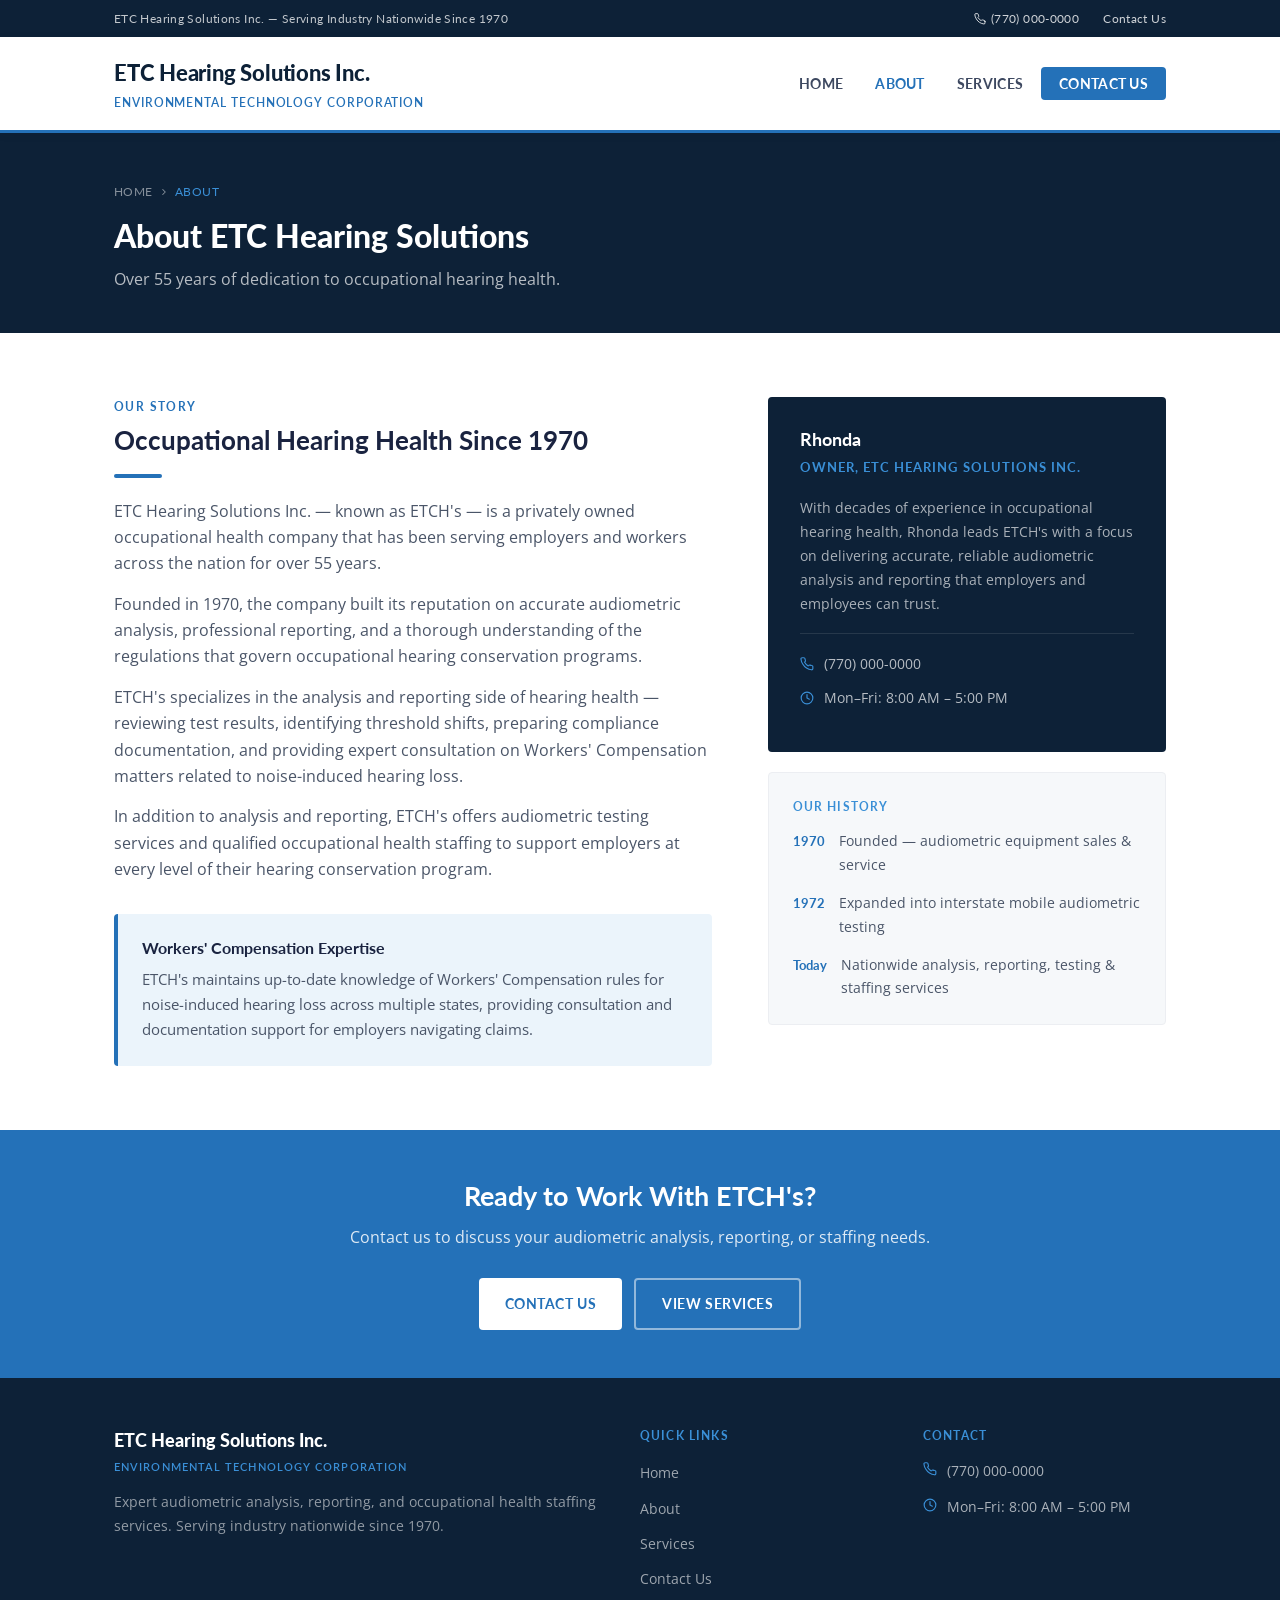
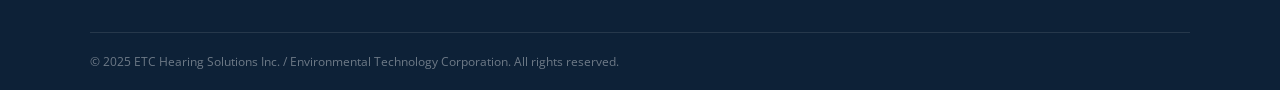
==== about.html @ 77f60b80 "Initial build — ETCH's (ETC Hearing Solutions Inc.) website" ====
<!DOCTYPE html>
<html lang="en">
<head>
  <meta charset="UTF-8" />
  <meta name="viewport" content="width=device-width, initial-scale=1.0" />
  <title>About | ETC Hearing Solutions Inc.</title>
  <meta name="description" content="Learn about ETC Hearing Solutions Inc. (ETCH's) and Rhonda, owner and expert in audiometric analysis and occupational hearing health." />
  <link rel="stylesheet" href="css/styles.css" />
  <link rel="icon" href="data:image/svg+xml,<svg xmlns='http://www.w3.org/2000/svg' viewBox='0 0 100 100'><rect width='100' height='100' rx='12' fill='%230D2137'/><text y='.9em' x='.05em' font-size='72' fill='%232471B8'>⚕</text></svg>" />
</head>
<body>

  <!-- TOP BAR -->
  <div class="top-bar">
    <div class="container top-bar-inner">
      <span>ETC Hearing Solutions Inc. — Serving Industry Nationwide Since 1970</span>
      <div class="top-bar-right">
        <a href="tel:7700000000">
          <svg xmlns="http://www.w3.org/2000/svg" width="12" height="12" viewBox="0 0 24 24" fill="none" stroke="currentColor" stroke-width="2" stroke-linecap="round" stroke-linejoin="round"><path d="M22 16.92v3a2 2 0 0 1-2.18 2 19.79 19.79 0 0 1-8.63-3.07A19.5 19.5 0 0 1 4.69 12a19.79 19.79 0 0 1-3.07-8.67A2 2 0 0 1 3.6 1.27h3a2 2 0 0 1 2 1.72c.127.96.361 1.903.7 2.81a2 2 0 0 1-.45 2.11L7.91 8.95a16 16 0 0 0 6.29 6.29l.95-.85a2 2 0 0 1 2.11-.45c.907.339 1.85.573 2.81.7A2 2 0 0 1 22 16.92z"/></svg>
          (770) 000-0000
        </a>
        <a href="contact.html">Contact Us</a>
      </div>
    </div>
  </div>

  <!-- HEADER -->
  <header class="site-header">
    <div class="header-inner container">
      <a href="index.html" class="site-logo">
        <span class="logo-name">ETC Hearing Solutions Inc.</span>
        <span class="logo-abbr">Environmental Technology Corporation</span>
      </a>
      <button class="nav-toggle" aria-label="Toggle navigation" aria-expanded="false">
        <span></span><span></span><span></span>
      </button>
      <nav>
        <ul class="nav-list">
          <li><a href="index.html">Home</a></li>
          <li><a href="about.html" class="active">About</a></li>
          <li><a href="services.html">Services</a></li>
          <li><a href="contact.html" class="nav-cta">Contact Us</a></li>
        </ul>
      </nav>
    </div>
  </header>

  <!-- PAGE HERO -->
  <section class="page-hero">
    <div class="container">
      <div class="breadcrumb">
        <a href="index.html">Home</a>
        <svg xmlns="http://www.w3.org/2000/svg" width="10" height="10" viewBox="0 0 24 24" fill="none" stroke="currentColor" stroke-width="2.5" stroke-linecap="round" stroke-linejoin="round"><polyline points="9 18 15 12 9 6"/></svg>
        <span>About</span>
      </div>
      <h1>About ETC Hearing Solutions</h1>
      <p>Over 55 years of dedication to occupational hearing health.</p>
    </div>
  </section>

  <!-- ABOUT CONTENT -->
  <section class="section-pad">
    <div class="container">
      <div class="about-content-grid">
        <div>
          <span class="section-label">Our Story</span>
          <h2>Occupational Hearing Health Since 1970</h2>
          <div class="divider-bar left" style="margin-bottom: 20px;"></div>
          <p>ETC Hearing Solutions Inc. — known as ETCH's — is a privately owned occupational health company that has been serving employers and workers across the nation for over 55 years.</p>
          <p>Founded in 1970, the company built its reputation on accurate audiometric analysis, professional reporting, and a thorough understanding of the regulations that govern occupational hearing conservation programs.</p>
          <p>ETCH's specializes in the analysis and reporting side of hearing health — reviewing test results, identifying threshold shifts, preparing compliance documentation, and providing expert consultation on Workers' Compensation matters related to noise-induced hearing loss.</p>
          <p>In addition to analysis and reporting, ETCH's offers audiometric testing services and qualified occupational health staffing to support employers at every level of their hearing conservation program.</p>

          <div style="margin-top: 32px; padding: 24px; background: var(--blue-pale); border-left: 4px solid var(--blue-accent); border-radius: var(--radius);">
            <h4 style="margin-bottom: 8px; color: var(--text-main);">Workers' Compensation Expertise</h4>
            <p style="font-size: 0.92rem; color: var(--text-body); margin: 0;">ETCH's maintains up-to-date knowledge of Workers' Compensation rules for noise-induced hearing loss across multiple states, providing consultation and documentation support for employers navigating claims.</p>
          </div>
        </div>

        <div>
          <div class="owner-card">
            <h3>Rhonda</h3>
            <div class="owner-title">Owner, ETC Hearing Solutions Inc.</div>
            <p>With decades of experience in occupational hearing health, Rhonda leads ETCH's with a focus on delivering accurate, reliable audiometric analysis and reporting that employers and employees can trust.</p>
            <hr class="owner-divider" />
            <div class="owner-contact-row">
              <svg xmlns="http://www.w3.org/2000/svg" viewBox="0 0 24 24" fill="none" stroke="currentColor" stroke-width="2" stroke-linecap="round" stroke-linejoin="round"><path d="M22 16.92v3a2 2 0 0 1-2.18 2 19.79 19.79 0 0 1-8.63-3.07A19.5 19.5 0 0 1 4.69 12a19.79 19.79 0 0 1-3.07-8.67A2 2 0 0 1 3.6 1.27h3a2 2 0 0 1 2 1.72c.127.96.361 1.903.7 2.81a2 2 0 0 1-.45 2.11L7.91 8.95a16 16 0 0 0 6.29 6.29l.95-.85a2 2 0 0 1 2.11-.45c.907.339 1.85.573 2.81.7A2 2 0 0 1 22 16.92z"/></svg>
              <a href="tel:7700000000">(770) 000-0000</a>
            </div>
            <div class="owner-contact-row">
              <svg xmlns="http://www.w3.org/2000/svg" viewBox="0 0 24 24" fill="none" stroke="currentColor" stroke-width="2" stroke-linecap="round" stroke-linejoin="round"><circle cx="12" cy="12" r="10"/><polyline points="12 6 12 12 16 14"/></svg>
              <span>Mon–Fri: 8:00 AM – 5:00 PM</span>
            </div>
          </div>

          <div style="margin-top: 20px; background: var(--off-white); border: 1px solid var(--gray-100); border-radius: var(--radius); padding: 24px;">
            <div class="footer-heading" style="margin-bottom: 12px;">Our History</div>
            <div style="display: flex; flex-direction: column; gap: 14px;">
              <div style="display: flex; gap: 14px; align-items: flex-start;">
                <span style="font-family: var(--font-heading); font-size: 0.8rem; font-weight: 700; color: var(--blue-accent); white-space: nowrap; padding-top: 2px;">1970</span>
                <span style="font-size: 0.88rem; color: var(--text-body);">Founded — audiometric equipment sales &amp; service</span>
              </div>
              <div style="display: flex; gap: 14px; align-items: flex-start;">
                <span style="font-family: var(--font-heading); font-size: 0.8rem; font-weight: 700; color: var(--blue-accent); white-space: nowrap; padding-top: 2px;">1972</span>
                <span style="font-size: 0.88rem; color: var(--text-body);">Expanded into interstate mobile audiometric testing</span>
              </div>
              <div style="display: flex; gap: 14px; align-items: flex-start;">
                <span style="font-family: var(--font-heading); font-size: 0.8rem; font-weight: 700; color: var(--blue-accent); white-space: nowrap; padding-top: 2px;">Today</span>
                <span style="font-size: 0.88rem; color: var(--text-body);">Nationwide analysis, reporting, testing &amp; staffing services</span>
              </div>
            </div>
          </div>
        </div>
      </div>
    </div>
  </section>

  <!-- CTA BAND -->
  <section class="cta-band">
    <div class="container">
      <h2>Ready to Work With ETCH's?</h2>
      <p>Contact us to discuss your audiometric analysis, reporting, or staffing needs.</p>
      <div class="cta-actions">
        <a href="contact.html" class="btn btn-white">Contact Us</a>
        <a href="services.html" class="btn btn-white-border">View Services</a>
      </div>
    </div>
  </section>

  <!-- FOOTER -->
  <footer class="site-footer">
    <div class="footer-top">
      <div class="container">
        <div class="footer-grid">
          <div>
            <div class="footer-logo-name">ETC Hearing Solutions Inc.</div>
            <div class="footer-logo-abbr">Environmental Technology Corporation</div>
            <p class="footer-desc">Expert audiometric analysis, reporting, and occupational health staffing services. Serving industry nationwide since 1970.</p>
          </div>
          <div>
            <div class="footer-heading">Quick Links</div>
            <ul class="footer-links">
              <li><a href="index.html">Home</a></li>
              <li><a href="about.html">About</a></li>
              <li><a href="services.html">Services</a></li>
              <li><a href="contact.html">Contact Us</a></li>
            </ul>
          </div>
          <div>
            <div class="footer-heading">Contact</div>
            <div class="footer-contact-row">
              <svg xmlns="http://www.w3.org/2000/svg" viewBox="0 0 24 24" fill="none" stroke="currentColor" stroke-width="2" stroke-linecap="round" stroke-linejoin="round"><path d="M22 16.92v3a2 2 0 0 1-2.18 2 19.79 19.79 0 0 1-8.63-3.07A19.5 19.5 0 0 1 4.69 12a19.79 19.79 0 0 1-3.07-8.67A2 2 0 0 1 3.6 1.27h3a2 2 0 0 1 2 1.72c.127.96.361 1.903.7 2.81a2 2 0 0 1-.45 2.11L7.91 8.95a16 16 0 0 0 6.29 6.29l.95-.85a2 2 0 0 1 2.11-.45c.907.339 1.85.573 2.81.7A2 2 0 0 1 22 16.92z"/></svg>
              <a href="tel:7700000000">(770) 000-0000</a>
            </div>
            <div class="footer-contact-row">
              <svg xmlns="http://www.w3.org/2000/svg" viewBox="0 0 24 24" fill="none" stroke="currentColor" stroke-width="2" stroke-linecap="round" stroke-linejoin="round"><circle cx="12" cy="12" r="10"/><polyline points="12 6 12 12 16 14"/></svg>
              <span>Mon–Fri: 8:00 AM – 5:00 PM</span>
            </div>
          </div>
        </div>
      </div>
    </div>
    <div class="container footer-bottom">
      <span class="footer-copy">&copy; 2025 ETC Hearing Solutions Inc. / Environmental Technology Corporation. All rights reserved.</span>
    </div>
  </footer>

  <script src="js/main.js"></script>
</body>
</html>
---- css/styles.css ----
/* ============================================================
   ETC Hearing Solutions Inc. (ETCH's) — Stylesheet
   Clean, professional — inspired by etctesting.com aesthetic
   ============================================================ */

@import url('https://fonts.googleapis.com/css2?family=Open+Sans:wght@300;400;600;700&family=Lato:wght@300;400;700;900&display=swap');

:root {
  --navy:        #0D2137;
  --navy-mid:    #163352;
  --navy-light:  #1E4878;
  --blue-accent: #2471B8;
  --blue-light:  #3A8FD6;
  --blue-pale:   #EBF4FB;
  --white:       #FFFFFF;
  --off-white:   #F6F8FA;
  --gray-100:    #ECEEF2;
  --gray-300:    #C9CDD8;
  --gray-500:    #7A8499;
  --gray-700:    #3D4860;
  --text-main:   #1A2340;
  --text-body:   #4A5568;
  --text-muted:  #6E7A92;

  --font-heading: 'Lato', sans-serif;
  --font-body:    'Open Sans', sans-serif;

  --shadow-sm: 0 2px 8px rgba(13, 33, 55, 0.08);
  --shadow-md: 0 4px 20px rgba(13, 33, 55, 0.12);
  --radius:    4px;
  --transition: all 0.25s ease;
  --max-width: 1100px;
}

*, *::before, *::after { box-sizing: border-box; margin: 0; padding: 0; }
html { scroll-behavior: smooth; font-size: 16px; }
body { font-family: var(--font-body); color: var(--text-body); background: var(--white); line-height: 1.7; -webkit-font-smoothing: antialiased; }
img { max-width: 100%; height: auto; display: block; }
a { color: inherit; text-decoration: none; }
ul { list-style: none; }

h1, h2, h3, h4 { font-family: var(--font-heading); color: var(--text-main); line-height: 1.3; font-weight: 700; }

.container { max-width: var(--max-width); margin: 0 auto; padding: 0 24px; }

/* ── TOP BAR ── */
.top-bar {
  background: var(--navy);
  padding: 8px 0;
  font-size: 0.78rem;
  color: rgba(255,255,255,0.75);
  font-family: var(--font-heading);
  letter-spacing: 0.03em;
}
.top-bar-inner { display: flex; justify-content: space-between; align-items: center; }
.top-bar-right { display: flex; gap: 24px; align-items: center; }
.top-bar-right a { color: rgba(255,255,255,0.8); display: flex; align-items: center; gap: 5px; transition: var(--transition); }
.top-bar-right a:hover { color: #fff; }

/* ── HEADER ── */
.site-header {
  background: var(--white);
  border-bottom: 3px solid var(--blue-accent);
  position: sticky;
  top: 0;
  z-index: 100;
  box-shadow: var(--shadow-sm);
}
.header-inner { display: flex; align-items: center; justify-content: space-between; padding: 18px 24px; }

.site-logo { display: flex; flex-direction: column; }
.logo-name { font-family: var(--font-heading); font-size: 1.35rem; font-weight: 900; color: var(--navy); letter-spacing: -0.01em; }
.logo-abbr { font-family: var(--font-heading); font-size: 0.72rem; font-weight: 600; color: var(--blue-accent); letter-spacing: 0.08em; text-transform: uppercase; margin-top: 1px; }

/* ── NAV ── */
.nav-list { display: flex; gap: 4px; align-items: center; }
.nav-list a {
  font-family: var(--font-heading);
  font-size: 0.9rem;
  font-weight: 700;
  color: var(--gray-700);
  padding: 8px 14px;
  border-radius: var(--radius);
  letter-spacing: 0.02em;
  text-transform: uppercase;
  transition: var(--transition);
}
.nav-list a:hover, .nav-list a.active { color: var(--blue-accent); }
.nav-list a.nav-cta {
  background: var(--blue-accent);
  color: #fff;
  padding: 8px 18px;
  border-radius: var(--radius);
}
.nav-list a.nav-cta:hover { background: var(--blue-light); color: #fff; }

.nav-toggle { display: none; background: none; border: none; cursor: pointer; flex-direction: column; gap: 5px; padding: 4px; }
.nav-toggle span { display: block; width: 24px; height: 2px; background: var(--navy); border-radius: 2px; transition: var(--transition); }

/* ── HERO ── */
.hero {
  background: var(--navy);
  padding: 70px 0 60px;
  text-align: center;
}
.hero-eyebrow {
  display: inline-block;
  font-family: var(--font-heading);
  font-size: 0.75rem;
  font-weight: 700;
  letter-spacing: 0.12em;
  text-transform: uppercase;
  color: var(--blue-light);
  margin-bottom: 16px;
}
.hero h1 { font-size: 2.5rem; color: #fff; font-weight: 900; max-width: 680px; margin: 0 auto 18px; }
.hero h1 span { color: var(--blue-light); }
.hero p { font-size: 1.05rem; color: rgba(255,255,255,0.75); max-width: 580px; margin: 0 auto 32px; }
.hero-actions { display: flex; gap: 14px; justify-content: center; flex-wrap: wrap; }

/* ── BUTTONS ── */
.btn {
  display: inline-flex;
  align-items: center;
  gap: 8px;
  font-family: var(--font-heading);
  font-size: 0.88rem;
  font-weight: 700;
  letter-spacing: 0.04em;
  text-transform: uppercase;
  padding: 12px 26px;
  border-radius: var(--radius);
  transition: var(--transition);
  cursor: pointer;
  border: none;
}
.btn-primary { background: var(--blue-accent); color: #fff; }
.btn-primary:hover { background: var(--blue-light); color: #fff; }
.btn-outline { background: transparent; color: #fff; border: 2px solid rgba(255,255,255,0.4); }
.btn-outline:hover { border-color: #fff; color: #fff; }
.btn-navy { background: var(--navy); color: #fff; }
.btn-navy:hover { background: var(--navy-mid); }
.btn-border { background: transparent; color: var(--blue-accent); border: 2px solid var(--blue-accent); }
.btn-border:hover { background: var(--blue-accent); color: #fff; }

/* ── DIVIDER BAR ── */
.divider-bar {
  background: var(--blue-accent);
  height: 4px;
  width: 48px;
  margin: 12px auto 0;
  border-radius: 2px;
}
.divider-bar.left { margin-left: 0; }

/* ── SECTIONS ── */
.section-pad { padding: 64px 0; }
.section-pad-sm { padding: 48px 0; }
.bg-off { background: var(--off-white); }
.bg-navy { background: var(--navy); }

.section-label {
  display: block;
  font-family: var(--font-heading);
  font-size: 0.72rem;
  font-weight: 700;
  letter-spacing: 0.12em;
  text-transform: uppercase;
  color: var(--blue-accent);
  margin-bottom: 8px;
}
.section-title { font-size: 1.9rem; color: var(--text-main); margin-bottom: 14px; }
.section-subtitle { color: var(--text-body); max-width: 580px; font-size: 1rem; }
.text-center { text-align: center; }
.text-center .section-subtitle { margin: 0 auto; }
.text-center .divider-bar { margin: 12px auto 32px; }

/* ── SERVICES GRID ── */
.services-grid { display: grid; grid-template-columns: repeat(auto-fit, minmax(260px, 1fr)); gap: 24px; margin-top: 40px; }
.service-card {
  background: var(--white);
  border: 1px solid var(--gray-100);
  border-top: 4px solid var(--blue-accent);
  border-radius: var(--radius);
  padding: 28px 24px;
  box-shadow: var(--shadow-sm);
  transition: var(--transition);
}
.service-card:hover { box-shadow: var(--shadow-md); transform: translateY(-2px); }
.service-icon {
  width: 48px;
  height: 48px;
  background: var(--blue-pale);
  border-radius: var(--radius);
  display: flex;
  align-items: center;
  justify-content: center;
  margin-bottom: 16px;
}
.service-icon svg { width: 22px; height: 22px; stroke: var(--blue-accent); }
.service-card h3 { font-size: 1.05rem; color: var(--text-main); margin-bottom: 10px; }
.service-card p { font-size: 0.9rem; color: var(--text-body); line-height: 1.65; }

/* ── ABOUT STRIP ── */
.about-strip { display: grid; grid-template-columns: 1fr 1fr; gap: 56px; align-items: center; }
.about-strip .label { font-family: var(--font-heading); font-size: 0.72rem; font-weight: 700; letter-spacing: 0.12em; text-transform: uppercase; color: var(--blue-accent); margin-bottom: 8px; }
.about-strip h2 { font-size: 1.85rem; margin-bottom: 16px; }
.about-strip p { color: var(--text-body); margin-bottom: 14px; font-size: 0.97rem; }
.about-visual-box {
  background: var(--navy);
  border-radius: var(--radius);
  padding: 48px 36px;
  display: flex;
  flex-direction: column;
  gap: 20px;
}
.about-stat { border-left: 3px solid var(--blue-accent); padding-left: 16px; }
.about-stat .num { font-family: var(--font-heading); font-size: 2rem; font-weight: 900; color: #fff; line-height: 1; }
.about-stat .lbl { font-size: 0.82rem; color: rgba(255,255,255,0.6); margin-top: 4px; }

/* ── ROLE STRIP ── */
.role-strip { display: grid; grid-template-columns: repeat(3,1fr); gap: 1px; background: var(--gray-100); }
.role-item { background: var(--white); padding: 32px 28px; }
.role-item h3 { font-size: 1rem; color: var(--text-main); margin-bottom: 8px; display: flex; gap: 10px; align-items: center; }
.role-item p { font-size: 0.88rem; color: var(--text-body); }
.role-dot { width: 10px; height: 10px; background: var(--blue-accent); border-radius: 50%; flex-shrink: 0; }

/* ── CTA BAND ── */
.cta-band {
  background: var(--blue-accent);
  padding: 48px 0;
  text-align: center;
}
.cta-band h2 { font-size: 1.7rem; color: #fff; margin-bottom: 10px; }
.cta-band p { color: rgba(255,255,255,0.85); margin-bottom: 28px; font-size: 0.97rem; }
.cta-actions { display: flex; gap: 12px; justify-content: center; flex-wrap: wrap; }
.btn-white { background: #fff; color: var(--blue-accent); }
.btn-white:hover { background: var(--off-white); }
.btn-white-border { background: transparent; color: #fff; border: 2px solid rgba(255,255,255,0.5); }
.btn-white-border:hover { border-color: #fff; }

/* ── FOOTER ── */
.site-footer { background: var(--navy); }
.footer-top { padding: 48px 0 32px; }
.footer-grid { display: grid; grid-template-columns: 2fr 1fr 1fr; gap: 40px; }
.footer-logo-name { font-family: var(--font-heading); font-size: 1.1rem; font-weight: 900; color: #fff; }
.footer-logo-abbr { font-family: var(--font-heading); font-size: 0.68rem; font-weight: 600; color: var(--blue-light); letter-spacing: 0.1em; text-transform: uppercase; margin-top: 2px; margin-bottom: 14px; }
.footer-desc { font-size: 0.88rem; color: rgba(255,255,255,0.55); line-height: 1.7; }
.footer-heading { font-family: var(--font-heading); font-size: 0.72rem; font-weight: 700; letter-spacing: 0.1em; text-transform: uppercase; color: var(--blue-light); margin-bottom: 14px; }
.footer-links li { margin-bottom: 8px; }
.footer-links a { font-size: 0.88rem; color: rgba(255,255,255,0.6); transition: var(--transition); }
.footer-links a:hover { color: #fff; }
.footer-contact-row { display: flex; gap: 10px; align-items: flex-start; margin-bottom: 12px; }
.footer-contact-row svg { width: 14px; height: 14px; stroke: var(--blue-light); flex-shrink: 0; margin-top: 3px; }
.footer-contact-row span, .footer-contact-row a { font-size: 0.88rem; color: rgba(255,255,255,0.65); transition: var(--transition); }
.footer-contact-row a:hover { color: #fff; }
.footer-bottom { border-top: 1px solid rgba(255,255,255,0.1); padding: 18px 0; display: flex; justify-content: space-between; align-items: center; }
.footer-copy { font-size: 0.78rem; color: rgba(255,255,255,0.4); }

/* ── PAGE HERO (inner pages) ── */
.page-hero { background: var(--navy); padding: 48px 0 40px; }
.page-hero h1 { font-size: 2rem; color: #fff; font-weight: 900; }
.page-hero p { color: rgba(255,255,255,0.7); margin-top: 10px; font-size: 0.97rem; }
.breadcrumb { display: flex; gap: 6px; align-items: center; font-size: 0.78rem; color: rgba(255,255,255,0.5); margin-bottom: 12px; font-family: var(--font-heading); letter-spacing: 0.04em; text-transform: uppercase; }
.breadcrumb a { color: rgba(255,255,255,0.5); transition: var(--transition); }
.breadcrumb a:hover { color: #fff; }
.breadcrumb span { color: var(--blue-light); }

/* ── ABOUT PAGE ── */
.about-content-grid { display: grid; grid-template-columns: 3fr 2fr; gap: 56px; align-items: start; }
.about-content-grid h2 { font-size: 1.6rem; margin-bottom: 16px; }
.about-content-grid p { margin-bottom: 14px; font-size: 0.97rem; }
.owner-card { background: var(--navy); border-radius: var(--radius); padding: 32px; }
.owner-card h3 { color: #fff; font-size: 1.1rem; margin-bottom: 4px; }
.owner-title { font-size: 0.82rem; color: var(--blue-light); font-family: var(--font-heading); font-weight: 700; letter-spacing: 0.08em; text-transform: uppercase; margin-bottom: 18px; }
.owner-card p { font-size: 0.88rem; color: rgba(255,255,255,0.65); }
.owner-divider { border: none; border-top: 1px solid rgba(255,255,255,0.1); margin: 18px 0; }
.owner-contact-row { display: flex; gap: 10px; align-items: center; margin-bottom: 10px; }
.owner-contact-row svg { width: 14px; height: 14px; stroke: var(--blue-light); flex-shrink: 0; }
.owner-contact-row a, .owner-contact-row span { font-size: 0.88rem; color: rgba(255,255,255,0.7); transition: var(--transition); }
.owner-contact-row a:hover { color: #fff; }

/* ── CONTACT PAGE ── */
.contact-layout { display: grid; grid-template-columns: 3fr 2fr; gap: 48px; }
.contact-form-wrap { background: var(--white); border: 1px solid var(--gray-100); border-radius: var(--radius); padding: 36px; box-shadow: var(--shadow-sm); }
.contact-form-wrap h2 { font-size: 1.4rem; margin-bottom: 6px; }
.contact-form-wrap > p { font-size: 0.9rem; color: var(--text-muted); margin-bottom: 28px; }
.form-row { display: grid; grid-template-columns: 1fr 1fr; gap: 16px; }
.form-group { margin-bottom: 18px; }
.form-label { display: block; font-family: var(--font-heading); font-size: 0.78rem; font-weight: 700; letter-spacing: 0.05em; text-transform: uppercase; color: var(--gray-700); margin-bottom: 6px; }
.form-input, .form-select, .form-textarea {
  width: 100%;
  padding: 10px 14px;
  border: 1px solid var(--gray-300);
  border-radius: var(--radius);
  font-family: var(--font-body);
  font-size: 0.9rem;
  color: var(--text-main);
  background: var(--white);
  transition: var(--transition);
  outline: none;
}
.form-input:focus, .form-select:focus, .form-textarea:focus { border-color: var(--blue-accent); box-shadow: 0 0 0 3px rgba(36, 113, 184, 0.12); }
.form-textarea { resize: vertical; min-height: 110px; }
.form-submit { width: 100%; padding: 13px; font-size: 0.9rem; justify-content: center; }
.form-success { display: none; text-align: center; padding: 28px; }
.form-success h3 { color: var(--text-main); margin-bottom: 8px; }
.form-success p { color: var(--text-body); font-size: 0.9rem; }

.contact-info-panel { display: flex; flex-direction: column; gap: 20px; }
.contact-info-card { background: var(--off-white); border: 1px solid var(--gray-100); border-radius: var(--radius); padding: 24px; }
.contact-info-card h4 { font-size: 0.9rem; color: var(--text-main); margin-bottom: 14px; display: flex; gap: 8px; align-items: center; }
.contact-info-card h4 svg { width: 16px; height: 16px; stroke: var(--blue-accent); }
.contact-info-row { display: flex; gap: 10px; align-items: flex-start; margin-bottom: 10px; }
.contact-info-row svg { width: 14px; height: 14px; stroke: var(--blue-accent); flex-shrink: 0; margin-top: 3px; }
.contact-info-row a, .contact-info-row span { font-size: 0.9rem; color: var(--text-body); transition: var(--transition); }
.contact-info-row a:hover { color: var(--blue-accent); }

/* ── RESPONSIVE ── */
@media (max-width: 900px) {
  .about-strip, .about-content-grid, .contact-layout { grid-template-columns: 1fr; }
  .about-strip .about-visual-box { order: -1; }
  .footer-grid { grid-template-columns: 1fr 1fr; }
  .role-strip { grid-template-columns: 1fr; }
}

@media (max-width: 700px) {
  nav { display: none; position: absolute; top: 100%; left: 0; right: 0; background: var(--white); border-top: 1px solid var(--gray-100); box-shadow: var(--shadow-md); padding: 16px 0; }
  nav.open { display: block; }
  .nav-list { flex-direction: column; gap: 0; padding: 0 16px; }
  .nav-list a { display: block; padding: 12px 8px; border-bottom: 1px solid var(--gray-100); }
  .nav-list a:last-child { border-bottom: none; }
  .nav-toggle { display: flex; }
  .header-inner { position: relative; }
  .hero h1 { font-size: 1.8rem; }
  .section-title { font-size: 1.5rem; }
  .footer-grid { grid-template-columns: 1fr; }
  .form-row { grid-template-columns: 1fr; }
}
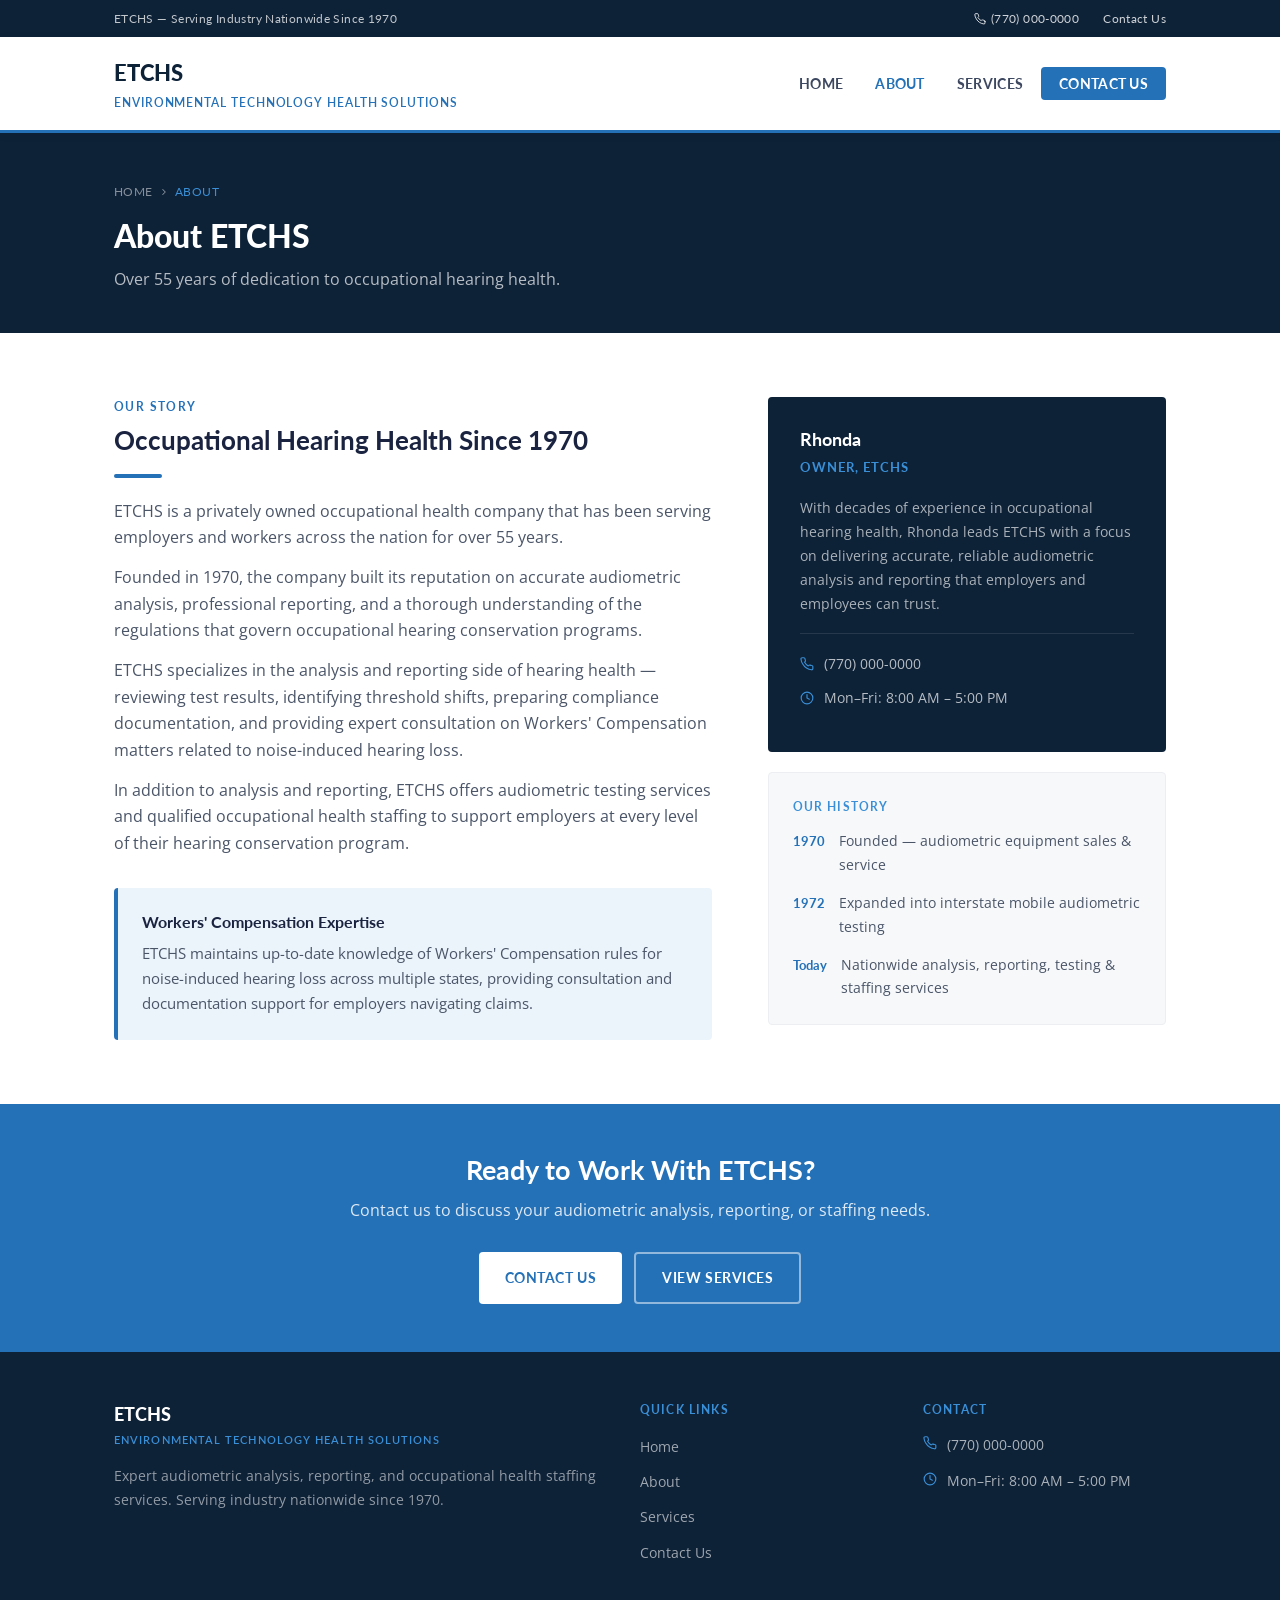
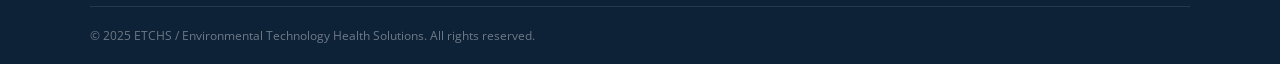
==== commit ace57913: "Fix branding: ETCHS — Environmental Technology Health Solutions" ====
--- a/about.html
+++ b/about.html
@@ -3,8 +3,8 @@
 <head>
   <meta charset="UTF-8" />
   <meta name="viewport" content="width=device-width, initial-scale=1.0" />
-  <title>About | ETC Hearing Solutions Inc.</title>
-  <meta name="description" content="Learn about ETC Hearing Solutions Inc. (ETCH's) and Rhonda, owner and expert in audiometric analysis and occupational hearing health." />
+  <title>About | ETCHS</title>
+  <meta name="description" content="Learn about ETCHS and Rhonda, owner and expert in audiometric analysis and occupational hearing health." />
   <link rel="stylesheet" href="css/styles.css" />
   <link rel="icon" href="data:image/svg+xml,<svg xmlns='http://www.w3.org/2000/svg' viewBox='0 0 100 100'><rect width='100' height='100' rx='12' fill='%230D2137'/><text y='.9em' x='.05em' font-size='72' fill='%232471B8'>⚕</text></svg>" />
 </head>
@@ -13,7 +13,7 @@
   <!-- TOP BAR -->
   <div class="top-bar">
     <div class="container top-bar-inner">
-      <span>ETC Hearing Solutions Inc. — Serving Industry Nationwide Since 1970</span>
+      <span>ETCHS — Serving Industry Nationwide Since 1970</span>
       <div class="top-bar-right">
         <a href="tel:7700000000">
           <svg xmlns="http://www.w3.org/2000/svg" width="12" height="12" viewBox="0 0 24 24" fill="none" stroke="currentColor" stroke-width="2" stroke-linecap="round" stroke-linejoin="round"><path d="M22 16.92v3a2 2 0 0 1-2.18 2 19.79 19.79 0 0 1-8.63-3.07A19.5 19.5 0 0 1 4.69 12a19.79 19.79 0 0 1-3.07-8.67A2 2 0 0 1 3.6 1.27h3a2 2 0 0 1 2 1.72c.127.96.361 1.903.7 2.81a2 2 0 0 1-.45 2.11L7.91 8.95a16 16 0 0 0 6.29 6.29l.95-.85a2 2 0 0 1 2.11-.45c.907.339 1.85.573 2.81.7A2 2 0 0 1 22 16.92z"/></svg>
@@ -28,8 +28,8 @@
   <header class="site-header">
     <div class="header-inner container">
       <a href="index.html" class="site-logo">
-        <span class="logo-name">ETC Hearing Solutions Inc.</span>
-        <span class="logo-abbr">Environmental Technology Corporation</span>
+        <span class="logo-name">ETCHS</span>
+        <span class="logo-abbr">Environmental Technology Health Solutions</span>
       </a>
       <button class="nav-toggle" aria-label="Toggle navigation" aria-expanded="false">
         <span></span><span></span><span></span>
@@ -53,7 +53,7 @@
         <svg xmlns="http://www.w3.org/2000/svg" width="10" height="10" viewBox="0 0 24 24" fill="none" stroke="currentColor" stroke-width="2.5" stroke-linecap="round" stroke-linejoin="round"><polyline points="9 18 15 12 9 6"/></svg>
         <span>About</span>
       </div>
-      <h1>About ETC Hearing Solutions</h1>
+      <h1>About ETCHS</h1>
       <p>Over 55 years of dedication to occupational hearing health.</p>
     </div>
   </section>
@@ -66,22 +66,22 @@
           <span class="section-label">Our Story</span>
           <h2>Occupational Hearing Health Since 1970</h2>
           <div class="divider-bar left" style="margin-bottom: 20px;"></div>
-          <p>ETC Hearing Solutions Inc. — known as ETCH's — is a privately owned occupational health company that has been serving employers and workers across the nation for over 55 years.</p>
+          <p>ETCHS is a privately owned occupational health company that has been serving employers and workers across the nation for over 55 years.</p>
           <p>Founded in 1970, the company built its reputation on accurate audiometric analysis, professional reporting, and a thorough understanding of the regulations that govern occupational hearing conservation programs.</p>
-          <p>ETCH's specializes in the analysis and reporting side of hearing health — reviewing test results, identifying threshold shifts, preparing compliance documentation, and providing expert consultation on Workers' Compensation matters related to noise-induced hearing loss.</p>
-          <p>In addition to analysis and reporting, ETCH's offers audiometric testing services and qualified occupational health staffing to support employers at every level of their hearing conservation program.</p>
+          <p>ETCHS specializes in the analysis and reporting side of hearing health — reviewing test results, identifying threshold shifts, preparing compliance documentation, and providing expert consultation on Workers' Compensation matters related to noise-induced hearing loss.</p>
+          <p>In addition to analysis and reporting, ETCHS offers audiometric testing services and qualified occupational health staffing to support employers at every level of their hearing conservation program.</p>
 
           <div style="margin-top: 32px; padding: 24px; background: var(--blue-pale); border-left: 4px solid var(--blue-accent); border-radius: var(--radius);">
             <h4 style="margin-bottom: 8px; color: var(--text-main);">Workers' Compensation Expertise</h4>
-            <p style="font-size: 0.92rem; color: var(--text-body); margin: 0;">ETCH's maintains up-to-date knowledge of Workers' Compensation rules for noise-induced hearing loss across multiple states, providing consultation and documentation support for employers navigating claims.</p>
+            <p style="font-size: 0.92rem; color: var(--text-body); margin: 0;">ETCHS maintains up-to-date knowledge of Workers' Compensation rules for noise-induced hearing loss across multiple states, providing consultation and documentation support for employers navigating claims.</p>
           </div>
         </div>
 
         <div>
           <div class="owner-card">
             <h3>Rhonda</h3>
-            <div class="owner-title">Owner, ETC Hearing Solutions Inc.</div>
-            <p>With decades of experience in occupational hearing health, Rhonda leads ETCH's with a focus on delivering accurate, reliable audiometric analysis and reporting that employers and employees can trust.</p>
+            <div class="owner-title">Owner, ETCHS</div>
+            <p>With decades of experience in occupational hearing health, Rhonda leads ETCHS with a focus on delivering accurate, reliable audiometric analysis and reporting that employers and employees can trust.</p>
             <hr class="owner-divider" />
             <div class="owner-contact-row">
               <svg xmlns="http://www.w3.org/2000/svg" viewBox="0 0 24 24" fill="none" stroke="currentColor" stroke-width="2" stroke-linecap="round" stroke-linejoin="round"><path d="M22 16.92v3a2 2 0 0 1-2.18 2 19.79 19.79 0 0 1-8.63-3.07A19.5 19.5 0 0 1 4.69 12a19.79 19.79 0 0 1-3.07-8.67A2 2 0 0 1 3.6 1.27h3a2 2 0 0 1 2 1.72c.127.96.361 1.903.7 2.81a2 2 0 0 1-.45 2.11L7.91 8.95a16 16 0 0 0 6.29 6.29l.95-.85a2 2 0 0 1 2.11-.45c.907.339 1.85.573 2.81.7A2 2 0 0 1 22 16.92z"/></svg>
@@ -118,7 +118,7 @@
   <!-- CTA BAND -->
   <section class="cta-band">
     <div class="container">
-      <h2>Ready to Work With ETCH's?</h2>
+      <h2>Ready to Work With ETCHS?</h2>
       <p>Contact us to discuss your audiometric analysis, reporting, or staffing needs.</p>
       <div class="cta-actions">
         <a href="contact.html" class="btn btn-white">Contact Us</a>
@@ -133,8 +133,8 @@
       <div class="container">
         <div class="footer-grid">
           <div>
-            <div class="footer-logo-name">ETC Hearing Solutions Inc.</div>
-            <div class="footer-logo-abbr">Environmental Technology Corporation</div>
+            <div class="footer-logo-name">ETCHS</div>
+            <div class="footer-logo-abbr">Environmental Technology Health Solutions</div>
             <p class="footer-desc">Expert audiometric analysis, reporting, and occupational health staffing services. Serving industry nationwide since 1970.</p>
           </div>
           <div>
@@ -161,7 +161,7 @@
       </div>
     </div>
     <div class="container footer-bottom">
-      <span class="footer-copy">&copy; 2025 ETC Hearing Solutions Inc. / Environmental Technology Corporation. All rights reserved.</span>
+      <span class="footer-copy">&copy; 2025 ETCHS / Environmental Technology Health Solutions. All rights reserved.</span>
     </div>
   </footer>
 
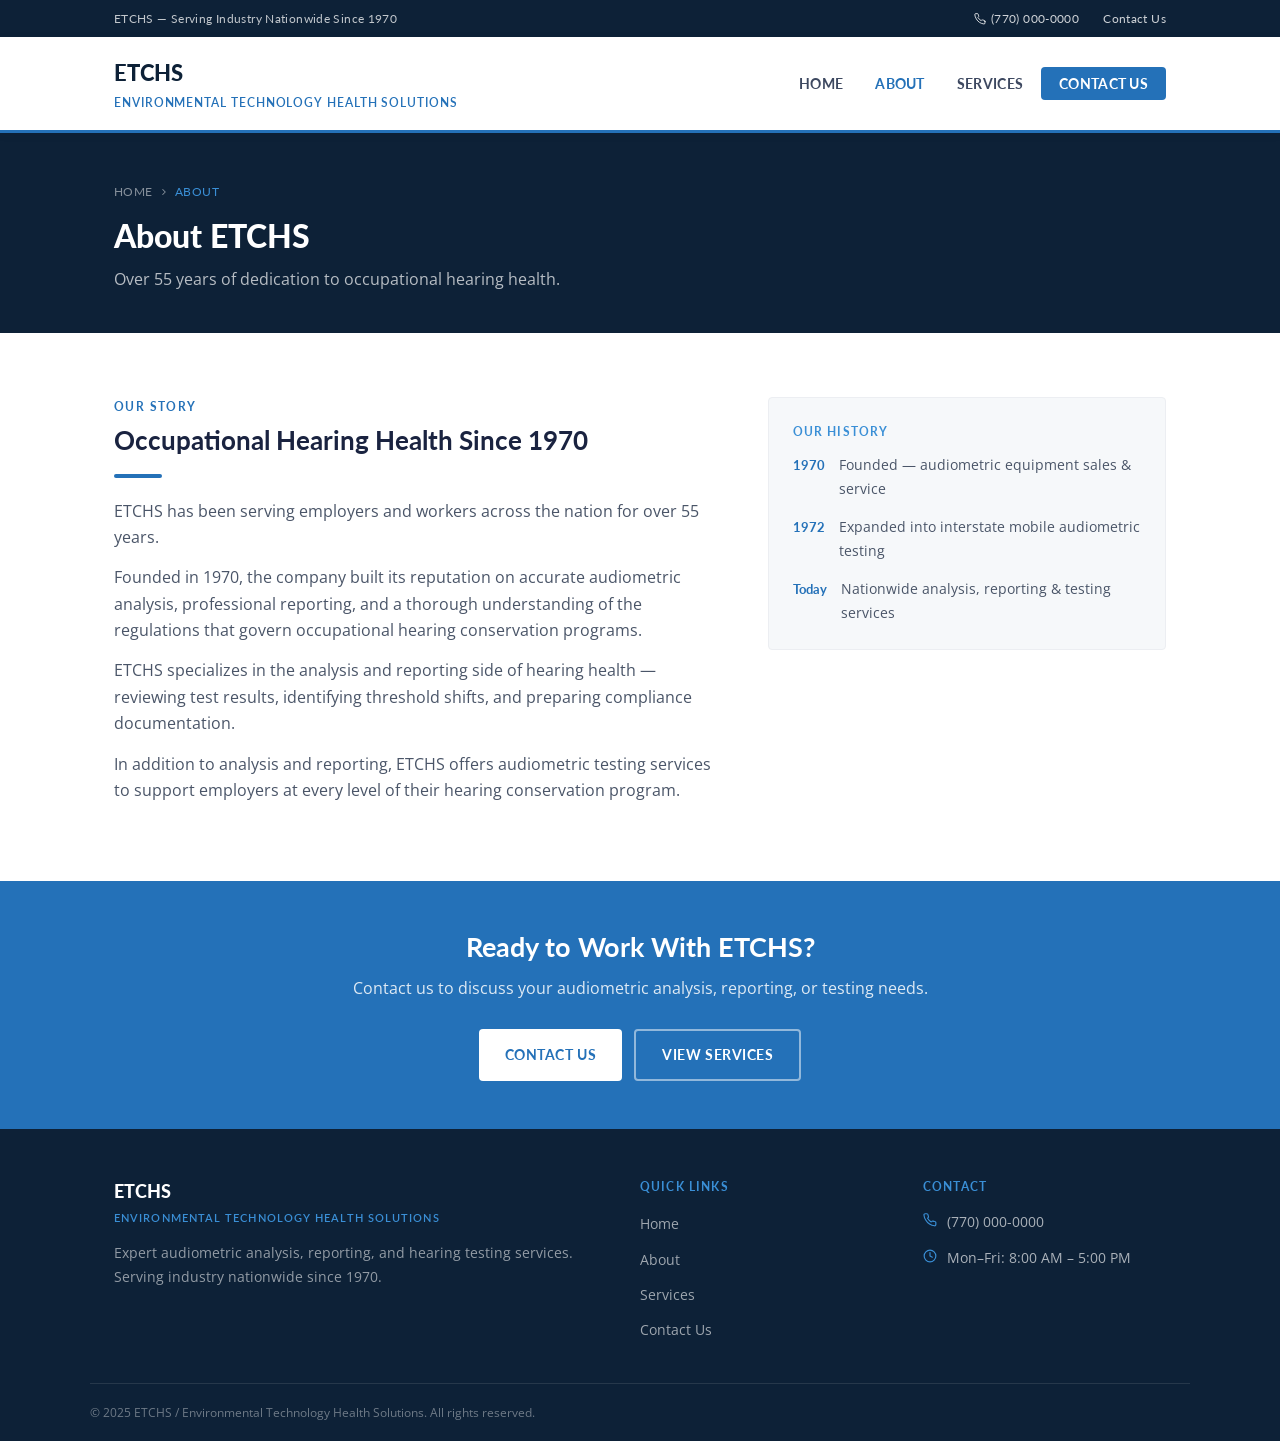
==== commit 3043b598: "Remove workers comp, owner title, and staffing references" ====
--- a/about.html
+++ b/about.html
@@ -4,7 +4,7 @@
   <meta charset="UTF-8" />
   <meta name="viewport" content="width=device-width, initial-scale=1.0" />
   <title>About | ETCHS</title>
-  <meta name="description" content="Learn about ETCHS and Rhonda, owner and expert in audiometric analysis and occupational hearing health." />
+  <meta name="description" content="Learn about ETCHS — expert audiometric analysis, reporting, and hearing testing services since 1970." />
   <link rel="stylesheet" href="css/styles.css" />
   <link rel="icon" href="data:image/svg+xml,<svg xmlns='http://www.w3.org/2000/svg' viewBox='0 0 100 100'><rect width='100' height='100' rx='12' fill='%230D2137'/><text y='.9em' x='.05em' font-size='72' fill='%232471B8'>⚕</text></svg>" />
 </head>
@@ -66,34 +66,14 @@
           <span class="section-label">Our Story</span>
           <h2>Occupational Hearing Health Since 1970</h2>
           <div class="divider-bar left" style="margin-bottom: 20px;"></div>
-          <p>ETCHS is a privately owned occupational health company that has been serving employers and workers across the nation for over 55 years.</p>
+          <p>ETCHS has been serving employers and workers across the nation for over 55 years.</p>
           <p>Founded in 1970, the company built its reputation on accurate audiometric analysis, professional reporting, and a thorough understanding of the regulations that govern occupational hearing conservation programs.</p>
-          <p>ETCHS specializes in the analysis and reporting side of hearing health — reviewing test results, identifying threshold shifts, preparing compliance documentation, and providing expert consultation on Workers' Compensation matters related to noise-induced hearing loss.</p>
-          <p>In addition to analysis and reporting, ETCHS offers audiometric testing services and qualified occupational health staffing to support employers at every level of their hearing conservation program.</p>
-
-          <div style="margin-top: 32px; padding: 24px; background: var(--blue-pale); border-left: 4px solid var(--blue-accent); border-radius: var(--radius);">
-            <h4 style="margin-bottom: 8px; color: var(--text-main);">Workers' Compensation Expertise</h4>
-            <p style="font-size: 0.92rem; color: var(--text-body); margin: 0;">ETCHS maintains up-to-date knowledge of Workers' Compensation rules for noise-induced hearing loss across multiple states, providing consultation and documentation support for employers navigating claims.</p>
-          </div>
+          <p>ETCHS specializes in the analysis and reporting side of hearing health — reviewing test results, identifying threshold shifts, and preparing compliance documentation.</p>
+          <p>In addition to analysis and reporting, ETCHS offers audiometric testing services to support employers at every level of their hearing conservation program.</p>
         </div>
 
         <div>
-          <div class="owner-card">
-            <h3>Rhonda</h3>
-            <div class="owner-title">Owner, ETCHS</div>
-            <p>With decades of experience in occupational hearing health, Rhonda leads ETCHS with a focus on delivering accurate, reliable audiometric analysis and reporting that employers and employees can trust.</p>
-            <hr class="owner-divider" />
-            <div class="owner-contact-row">
-              <svg xmlns="http://www.w3.org/2000/svg" viewBox="0 0 24 24" fill="none" stroke="currentColor" stroke-width="2" stroke-linecap="round" stroke-linejoin="round"><path d="M22 16.92v3a2 2 0 0 1-2.18 2 19.79 19.79 0 0 1-8.63-3.07A19.5 19.5 0 0 1 4.69 12a19.79 19.79 0 0 1-3.07-8.67A2 2 0 0 1 3.6 1.27h3a2 2 0 0 1 2 1.72c.127.96.361 1.903.7 2.81a2 2 0 0 1-.45 2.11L7.91 8.95a16 16 0 0 0 6.29 6.29l.95-.85a2 2 0 0 1 2.11-.45c.907.339 1.85.573 2.81.7A2 2 0 0 1 22 16.92z"/></svg>
-              <a href="tel:7700000000">(770) 000-0000</a>
-            </div>
-            <div class="owner-contact-row">
-              <svg xmlns="http://www.w3.org/2000/svg" viewBox="0 0 24 24" fill="none" stroke="currentColor" stroke-width="2" stroke-linecap="round" stroke-linejoin="round"><circle cx="12" cy="12" r="10"/><polyline points="12 6 12 12 16 14"/></svg>
-              <span>Mon–Fri: 8:00 AM – 5:00 PM</span>
-            </div>
-          </div>
-
-          <div style="margin-top: 20px; background: var(--off-white); border: 1px solid var(--gray-100); border-radius: var(--radius); padding: 24px;">
+          <div style="background: var(--off-white); border: 1px solid var(--gray-100); border-radius: var(--radius); padding: 24px;">
             <div class="footer-heading" style="margin-bottom: 12px;">Our History</div>
             <div style="display: flex; flex-direction: column; gap: 14px;">
               <div style="display: flex; gap: 14px; align-items: flex-start;">
@@ -106,7 +86,7 @@
               </div>
               <div style="display: flex; gap: 14px; align-items: flex-start;">
                 <span style="font-family: var(--font-heading); font-size: 0.8rem; font-weight: 700; color: var(--blue-accent); white-space: nowrap; padding-top: 2px;">Today</span>
-                <span style="font-size: 0.88rem; color: var(--text-body);">Nationwide analysis, reporting, testing &amp; staffing services</span>
+                <span style="font-size: 0.88rem; color: var(--text-body);">Nationwide analysis, reporting &amp; testing services</span>
               </div>
             </div>
           </div>
@@ -119,7 +99,7 @@
   <section class="cta-band">
     <div class="container">
       <h2>Ready to Work With ETCHS?</h2>
-      <p>Contact us to discuss your audiometric analysis, reporting, or staffing needs.</p>
+      <p>Contact us to discuss your audiometric analysis, reporting, or testing needs.</p>
       <div class="cta-actions">
         <a href="contact.html" class="btn btn-white">Contact Us</a>
         <a href="services.html" class="btn btn-white-border">View Services</a>
@@ -135,7 +115,7 @@
           <div>
             <div class="footer-logo-name">ETCHS</div>
             <div class="footer-logo-abbr">Environmental Technology Health Solutions</div>
-            <p class="footer-desc">Expert audiometric analysis, reporting, and occupational health staffing services. Serving industry nationwide since 1970.</p>
+            <p class="footer-desc">Expert audiometric analysis, reporting, and hearing testing services. Serving industry nationwide since 1970.</p>
           </div>
           <div>
             <div class="footer-heading">Quick Links</div>
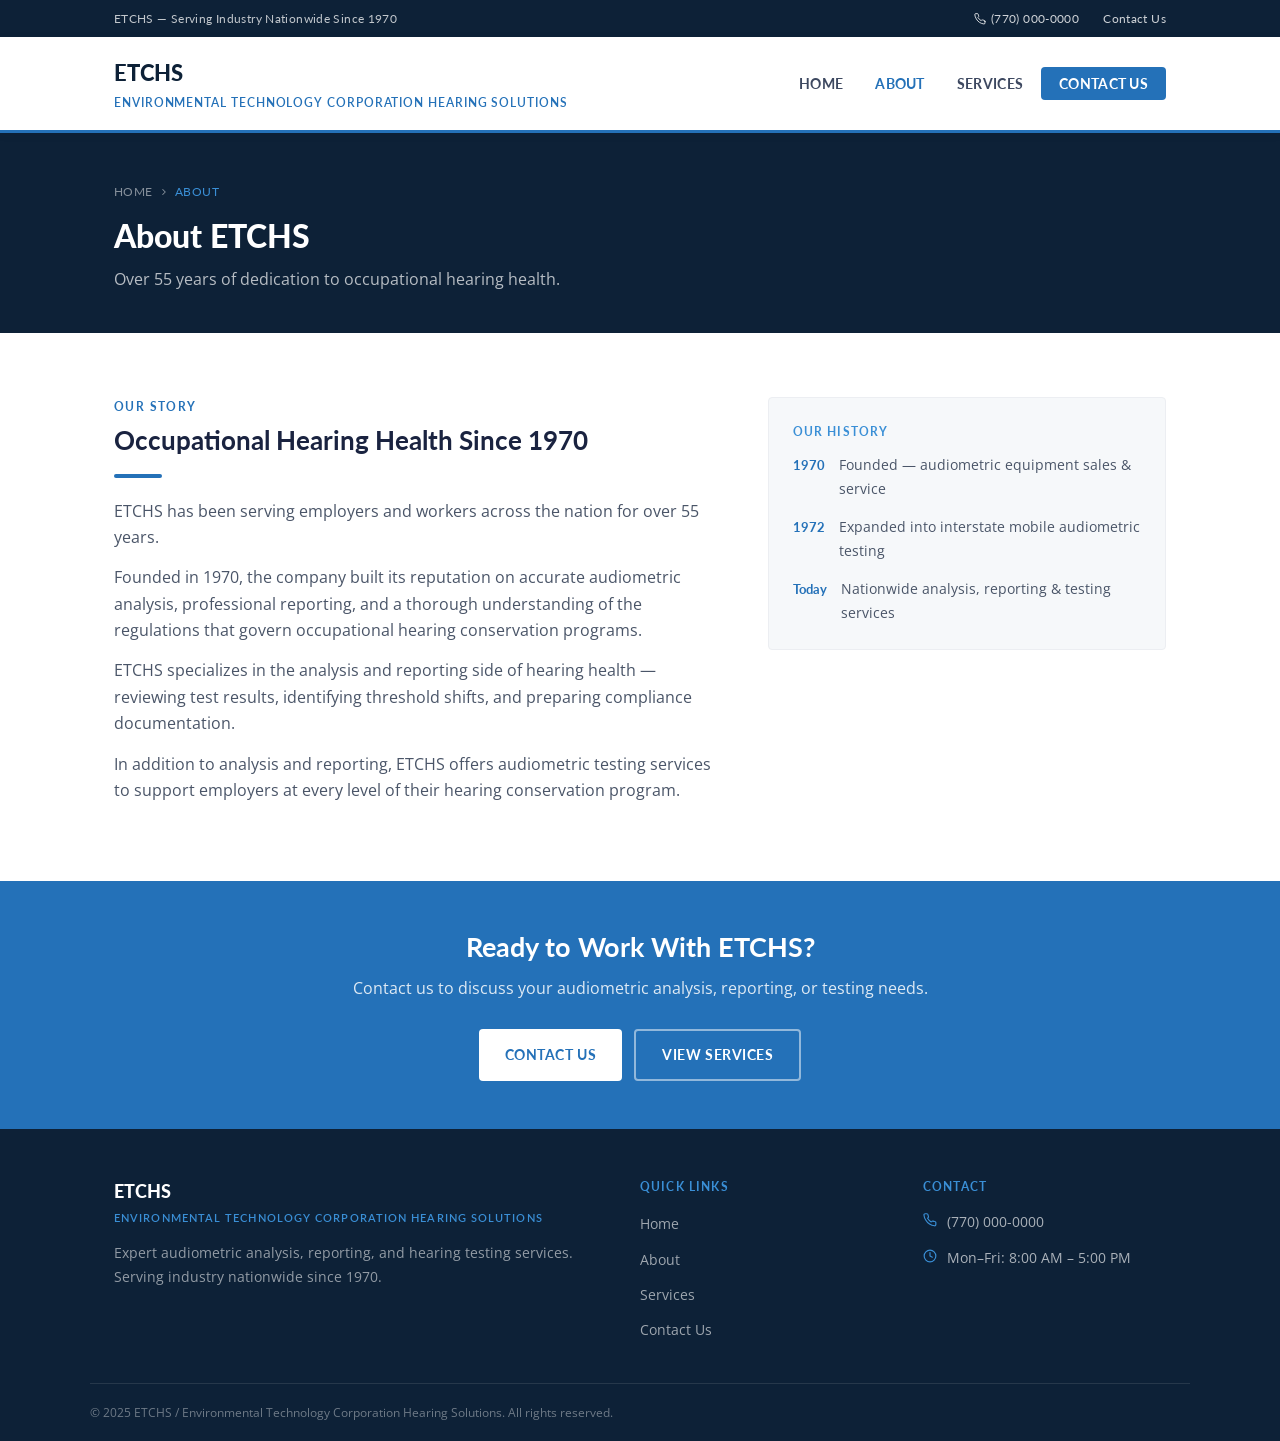
==== commit 7ed3f60f: "Fix: Environmental Technology Corporation Hearing Solutions" ====
--- a/about.html
+++ b/about.html
@@ -29,7 +29,7 @@
     <div class="header-inner container">
       <a href="index.html" class="site-logo">
         <span class="logo-name">ETCHS</span>
-        <span class="logo-abbr">Environmental Technology Health Solutions</span>
+        <span class="logo-abbr">Environmental Technology Corporation Hearing Solutions</span>
       </a>
       <button class="nav-toggle" aria-label="Toggle navigation" aria-expanded="false">
         <span></span><span></span><span></span>
@@ -114,7 +114,7 @@
         <div class="footer-grid">
           <div>
             <div class="footer-logo-name">ETCHS</div>
-            <div class="footer-logo-abbr">Environmental Technology Health Solutions</div>
+            <div class="footer-logo-abbr">Environmental Technology Corporation Hearing Solutions</div>
             <p class="footer-desc">Expert audiometric analysis, reporting, and hearing testing services. Serving industry nationwide since 1970.</p>
           </div>
           <div>
@@ -141,7 +141,7 @@
       </div>
     </div>
     <div class="container footer-bottom">
-      <span class="footer-copy">&copy; 2025 ETCHS / Environmental Technology Health Solutions. All rights reserved.</span>
+      <span class="footer-copy">&copy; 2025 ETCHS / Environmental Technology Corporation Hearing Solutions. All rights reserved.</span>
     </div>
   </footer>
 
